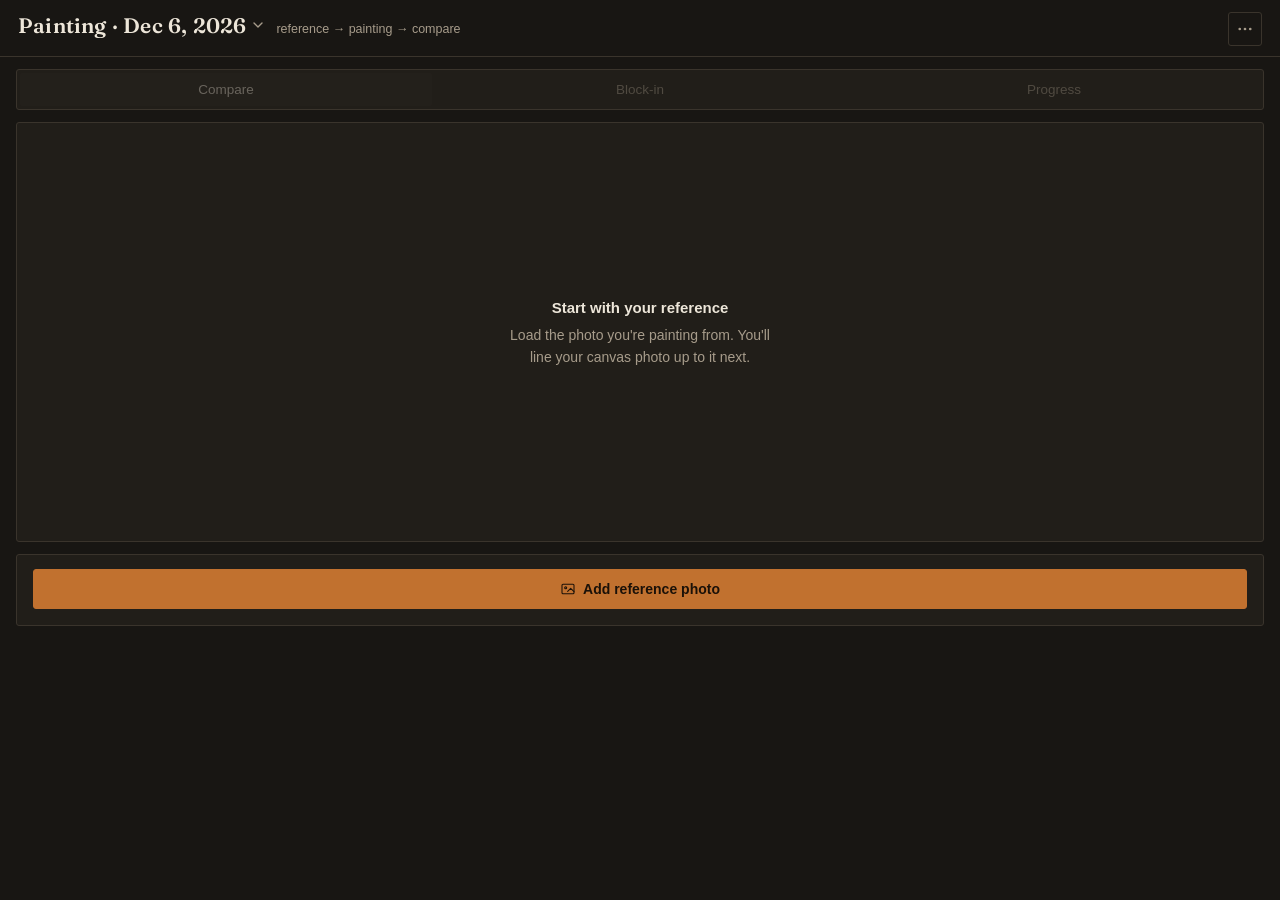
==== index.html @ 9634a3ef "Colour-reading loupe; Block-in tidied; Compare reachable before a photo (v2.45) - Touch and hold to " ====
<!DOCTYPE html>
<html lang="en">
<head>
<meta charset="UTF-8">
<meta name="viewport" content="width=device-width, initial-scale=1, maximum-scale=1, user-scalable=no, viewport-fit=cover">
<title>Comp-Art</title>

<!-- iOS home-screen behavior -->
<meta name="apple-mobile-web-app-capable" content="yes">
<meta name="mobile-web-app-capable" content="yes">
<meta name="apple-mobile-web-app-status-bar-style" content="black-translucent">
<meta name="apple-mobile-web-app-title" content="Comp-Art">
<meta name="theme-color" content="#181613">
<link rel="apple-touch-icon" sizes="180x180" href="apple-touch-icon.png">
<link rel="icon" type="image/png" href="apple-touch-icon.png">

<link rel="preconnect" href="https://fonts.gstatic.com" crossorigin>
<link rel="stylesheet" href="https://fonts.googleapis.com/css2?family=Fraunces:opsz,wght@9..144,400;9..144,500;9..144,600&display=swap">

<link rel="stylesheet" href="app.css">
</head>
<body>

<header>
  <div class="brand">
    <button class="project-btn" id="projectBtn" title="Your projects" aria-label="Your projects">
      <span id="projectName">Comp-Art</span>
      <svg viewBox="0 0 24 24" fill="none" stroke="currentColor" stroke-width="2" stroke-linecap="round" stroke-linejoin="round"><path d="m6 9 6 6 6-6"/></svg>
    </button>
    <p id="stepHint">reference → painting → compare</p>
  </div>
  <div class="header-btns">
  <button class="icon-btn" id="grayBtn" title="Check values (black &amp; white)" aria-label="Check values in black and white" aria-pressed="false" hidden>
    <svg viewBox="0 0 24 24" fill="none" stroke="currentColor" stroke-width="1.6"><circle cx="12" cy="12" r="8.5"/><path d="M12 3.5a8.5 8.5 0 0 0 0 17Z" fill="currentColor" stroke="none"/></svg>
  </button>
  <button class="icon-btn" id="menuBtn" title="More" aria-label="More">
    <svg viewBox="0 0 24 24" fill="currentColor" stroke="none"><circle cx="5" cy="12" r="1.8"/><circle cx="12" cy="12" r="1.8"/><circle cx="19" cy="12" r="1.8"/></svg>
  </button>
  </div>
</header>

<main>

  <nav class="tabs" id="tabs">
    <button data-mode="compare" disabled>Compare</button>
    <button data-mode="blocks" disabled>Block-in</button>
    <button data-mode="progress" disabled>Progress</button>
  </nav>

  <!-- ===================== ALIGN VIEW ===================== -->
  <section id="view-align">

    <!-- step 2: corner-pin alignment -->
    <div class="step" id="alignStageWrap" style="display:none;">
      <div class="fit fit-pad">
        <div class="pin-stage fitted" id="pinStage">
          <div class="pin-clip">
            <div class="pin-view" id="pinView">
              <div class="pin-inner" id="pinInner">
                <img id="pinRefImg" alt="Reference photo" draggable="false">
                <img id="pinImg" alt="Your painting photo" draggable="false">
                <svg id="pinSvg" viewBox="0 0 100 100" preserveAspectRatio="none"><polygon id="pinPoly" points=""></polygon></svg>
              </div>
            </div>
          </div>
          <div class="handle" id="handle0" data-idx="0"></div>
          <div class="handle" id="handle1" data-idx="1"></div>
          <div class="handle" id="handle2" data-idx="2"></div>
          <div class="handle" id="handle3" data-idx="3"></div>
          <canvas class="loupe" id="loupe" hidden></canvas>
        </div>
      </div>
      <div class="controls">
        <div class="panel">
          <div class="ctrl-row opacity-row">
            <div class="ctrl-label">
              <svg viewBox="0 0 24 24" fill="none" stroke="currentColor" stroke-width="1.6"><circle cx="12" cy="12" r="9"/><path d="M12 3a9 9 0 0 1 0 18Z" fill="currentColor" stroke="none"/></svg>
              Photo opacity
            </div>
            <input type="range" id="pinOpacitySlider" min="0" max="100" value="100" aria-label="Photo opacity">
          </div>

          <div class="row stretch">
            <button class="btn small" id="findEdgesBtn">Find edges</button>
            <button class="btn small" id="zoomFitBtn">Zoom to painting</button>
            <button class="btn small" id="resetAlignBtn">Reset</button>
            <button class="btn small" id="retakeBtn">Retake photo</button>
          </div>
          <button class="btn primary full" id="confirmAlignBtn">
            <svg viewBox="0 0 24 24" fill="none" stroke="currentColor" stroke-width="2" stroke-linecap="round" stroke-linejoin="round"><path d="M20 6 9 17l-5-5"/></svg>
            Align &amp; continue
          </button>
          <button class="btn ghost full small" id="alignBackBtn" hidden>Cancel, back to Compare</button>
        </div>
      </div>
    </div>

    <!-- empty / setup states -->
    <div class="stage" id="emptyStage">
      <div class="empty" id="emptyStageText">
        <strong>Start with your reference</strong>
        Load the photo you're painting from. You'll line your canvas photo up to it next.
      </div>
    </div>

    <div class="panel" id="setupPanel">
      <div class="row stretch" id="refRow">
        <button class="btn primary full" id="addRefBtn">
          <svg viewBox="0 0 24 24" fill="none" stroke="currentColor" stroke-width="1.6" stroke-linecap="round" stroke-linejoin="round"><rect x="3" y="5" width="18" height="14" rx="1.5"/><circle cx="8.5" cy="10" r="1.5"/><path d="m21 16-5-5-4.5 4.5"/></svg>
          Add reference photo
        </button>
      </div>
      <div class="row stretch" id="curRow" style="display:none;">
        <button class="btn primary full" id="addCurBtn">
          <svg viewBox="0 0 24 24" fill="none" stroke="currentColor" stroke-width="1.6" stroke-linecap="round" stroke-linejoin="round"><path d="M4 8h3l1.5-2h7L17 8h3a1 1 0 0 1 1 1v9a1 1 0 0 1-1 1H4a1 1 0 0 1-1-1V9a1 1 0 0 1 1-1Z"/><circle cx="12" cy="14" r="3.3"/></svg>
          Photograph your painting
        </button>
      </div>
      <div class="row stretch" id="changeRefRow" style="display:none;">
        <button class="btn ghost full small" id="changeRefBtn">Use a different reference photo</button>
      </div>
    </div>

    <input type="file" id="refInput" accept="image/*">
    <input type="file" id="curInput" accept="image/*">

  </section>

  <!-- ===================== COMPARE VIEW ===================== -->
  <section id="view-compare" style="display:none;">
   <div class="step">
    <div class="fit">
      <div class="frame fill" id="compareFrame">
        <div class="zoom-view" id="compareView">
          <img id="compareRef" alt="Reference photo">
          <img id="compareCur" alt="Your painting, aligned to the reference">
        </div>
        <div class="pick-marker" id="pickMarker" hidden><span class="pm-dot"></span><span class="pm-stem"></span><span class="pm-ring"></span></div>
      </div>
    </div>
    <div class="controls">
    <div id="compareBarSlot"></div>
    <div class="cmp-bar" id="cmpBar">
      <div class="seg" id="cmpSeg" role="tablist" aria-label="Compare view">
        <button data-view="compare" role="tab">Overlay</button>
        <button data-view="side" role="tab">Side by side</button>
      </div>
      <div class="cmp-actions">
        <button class="btn small ghost" id="adjustAlignBtn" title="Adjust the corners of the current photo">Adjust alignment</button>
        <button class="btn small" id="newPhotoBtn" title="Photograph your painting again"><svg viewBox="0 0 24 24" fill="none" stroke="currentColor" stroke-width="1.6" stroke-linecap="round" stroke-linejoin="round"><path d="M4 8h3l1.5-2h7L17 8h3a1 1 0 0 1 1 1v9a1 1 0 0 1-1 1H4a1 1 0 0 1-1-1V9a1 1 0 0 1 1-1Z"/><circle cx="12" cy="14" r="3.3"/></svg>New photo</button>
      </div>
    </div>
    <div id="compareCardSlot"></div>
    <div class="panel color-card" id="colorCard">
      <p class="cc-empty" id="ccEmpty">Touch and hold the painting to read colours</p>
      <div class="cc-body" id="ccBody" hidden>
        <div class="cc-swatches"><div id="ccRefSw"></div><div id="ccPaintSw"></div></div>
        <div class="cc-labels">
          <span><span class="cc-name" id="ccRefName">Reference</span> <span class="cc-mun" id="ccRefMun"></span></span>
          <span><span class="cc-name">Painting</span> <span class="cc-mun" id="ccPaintMun"></span></span>
        </div>
        <div class="cc-diffrow">
          <p class="cc-diff" id="ccDiff"></p>
          <button class="mix-btn" id="ccMixBtn" title="Recipe for the reference colour from your paints">Mix</button>
        </div>
      </div>
    </div>

    <div class="panel">
      <div class="ctrl-row opacity-row">
        <div class="ctrl-label">
          <svg viewBox="0 0 24 24" fill="none" stroke="currentColor" stroke-width="1.6"><circle cx="12" cy="12" r="9"/><path d="M12 3a9 9 0 0 1 0 18Z" fill="currentColor" stroke="none"/></svg>
          Painting opacity
        </div>
        <input type="range" id="opacitySlider" min="0" max="100" value="100" aria-label="Painting opacity">
      </div>

      <div class="divider"></div>

      <div class="ctrl-row">
        <div class="ctrl-label">
          <svg viewBox="0 0 24 24" fill="none" stroke="currentColor" stroke-width="1.6" stroke-linecap="round" stroke-linejoin="round"><path d="M12 3v18M3 12h18M12 3l-3 3M12 3l3 3M12 21l-3-3M12 21l3-3M3 12l3-3M3 12l3 3M21 12l-3-3M21 12l-3 3"/></svg>
          Adjust position — drag the painting
        </div>
        <button class="switch" id="adjustSwitch" aria-label="Toggle position adjustment"></button>
      </div>
      <button class="btn ghost full small" id="resetPosBtn" style="display:none;">Reset position</button>
    </div>
    </div>
   </div>
  </section>

  <!-- ===================== SIDE BY SIDE VIEW ===================== -->
  <section id="view-side" style="display:none;">
   <div class="step side-step">
    <div class="fit side-fit" id="sideFit">
      <div class="split" id="sideSplit">
        <div class="pane">
          <p class="pane-label">Reference</p>
          <div class="frame fill side-frame" id="sideRefFrame"><div class="zoom-view" id="sideRefView"><img id="sideRef" alt="Reference photo"></div><div class="pick-marker" id="sideRefMarker" hidden><span class="pm-dot"></span><span class="pm-stem"></span><span class="pm-ring"></span></div></div>
        </div>
        <div class="pane">
          <p class="pane-label">Your painting</p>
          <div class="frame fill side-frame" id="sideCurFrame"><div class="zoom-view" id="sideCurView"><img id="sideCur" alt="Your painting, aligned to the reference"></div><div class="pick-marker" id="sideCurMarker" hidden><span class="pm-dot"></span><span class="pm-stem"></span><span class="pm-ring"></span></div></div>
        </div>
      </div>
    </div>
    <div class="controls side-controls">
      <div id="sideBarSlot"></div>
      <div id="sideCardSlot"></div>
    </div>
   </div>
  </section>

  <!-- ===================== SHAPES VIEW ===================== -->
  <!-- the reference blocked in with a limited palette: flat masses, or
       brush strokes along the fur -->
  <section id="view-shapes" style="display:none;">
   <div class="step">
    <div class="fit">
      <div class="frame fill" id="shapesFrame">
        <div class="zoom-view" id="shapesView">
          <div class="shapes-img" id="shapesImg">
            <img id="shapesRef" alt="Reference photo">
            <canvas id="shapesPhoto" hidden></canvas>
            <canvas id="shapesCanvas"></canvas>
          </div>
        </div>
        <div class="pick-marker" id="shapesMarker" hidden><span class="pm-dot"></span><span class="pm-stem"></span><span class="pm-ring"></span></div>
      </div>
    </div>
    <div class="controls">
      <div class="panel">
        <div class="ctrl-row opacity-row" id="detailRow">
          <div class="ctrl-label">
            <svg viewBox="0 0 24 24" fill="none" stroke="currentColor" stroke-width="1.6" stroke-linejoin="round"><path d="M3 4h8v7H3zM13 4h8v4h-8zM13 10h8v10h-8zM3 13h8v7H3z"/></svg>
            Detail <span class="shapes-count" id="detailLabel"></span>
          </div>
          <input type="range" id="detailSlider" min="0" max="100" step="10" value="50" aria-label="Broad to fine: flat masses, then brush strokes from big to small">
        </div>
        <div class="ctrl-row">
          <div class="ctrl-label">Average colour</div>
          <button class="switch on" id="fillSwitch" aria-label="Fill the masses with their paint colour"></button>
        </div>

        <button class="more-toggle" id="blocksMoreBtn" aria-expanded="false" aria-controls="blocksMore">More options</button>
        <div class="more-body" id="blocksMore" hidden>
          <div class="ctrl-row opacity-row" id="chromaRow">
            <div class="ctrl-label">
              <svg viewBox="0 0 24 24" fill="none" stroke="currentColor" stroke-width="1.6"><circle cx="12" cy="12" r="9"/><path d="M12 3a9 9 0 0 1 9 9H12Z" fill="currentColor" stroke="none"/></svg>
              Intensity <span class="shapes-count" id="chromaLabel"></span>
            </div>
            <input type="range" id="chromaSlider" min="100" max="300" step="5" value="100" aria-label="Colour intensity">
          </div>
          <div class="ctrl-row opacity-row">
            <div class="ctrl-label">
              <svg viewBox="0 0 24 24" fill="none" stroke="currentColor" stroke-width="1.6"><circle cx="12" cy="12" r="9"/><path d="M12 3a9 9 0 0 1 0 18Z" fill="currentColor" stroke="none"/></svg>
              Block-in opacity
            </div>
            <input type="range" id="shapesOpacitySlider" min="0" max="100" value="100" aria-label="Block-in opacity over the photo">
          </div>
          <div class="ctrl-row" id="enhanceRow">
            <div class="ctrl-label">Show intensity on the reference (all tabs)</div>
            <button class="switch" id="enhanceSwitch" aria-label="Show the colour intensity on the reference photo, here and on Align, Compare and Side by side"></button>
          </div>
        </div>

        <div class="divider"></div>

        <div class="ctrl-row opacity-row" id="coloursRow">
          <div class="ctrl-label">
            <svg viewBox="0 0 24 24" fill="none" stroke="currentColor" stroke-width="1.6"><path d="M12 3a9 9 0 1 0 0 18c1.5 0 2-1 2-2s-1-1.5-1-2.5c0-1 1-1.5 2-1.5h2a4 4 0 0 0 4-4c0-4.5-4-8-9-8Z"/><circle cx="7.5" cy="11" r="1.2" fill="currentColor" stroke="none"/><circle cx="10.5" cy="7" r="1.2" fill="currentColor" stroke="none"/><circle cx="15.5" cy="7" r="1.2" fill="currentColor" stroke="none"/></svg>
            Colours <span class="shapes-count" id="coloursLabel"></span>
          </div>
          <input type="range" id="coloursSlider" min="6" max="40" step="2" value="12" aria-label="Number of colours on the palette">
        </div>
        <div class="palette" id="paletteRow" hidden></div>
        <p class="sr-prompt" id="shapePrompt">Tap a mass or a swatch to read its colour</p>
        <div class="shape-readout" id="shapeReadout" hidden>
          <span class="sr-swatch" id="shapeSwatch"></span>
          <span class="sr-text"><span class="sr-name">Paint</span> <span id="shapeText"></span></span>
          <button class="mix-btn" id="shapeMixBtn" title="Recipe for this paint from your paints">Mix</button>
        </div>
        <div class="shape-readout" id="photoReadout" hidden>
          <span class="sr-swatch" id="photoSwatch"></span>
          <span class="sr-text"><span class="sr-name">Photo</span> <span id="photoText"></span></span>
          <button class="mix-btn" id="photoMixBtn" title="Recipe for the photo's colour at this spot from your paints">Mix</button>
        </div>
      </div>
    </div>
   </div>
  </section>

  <!-- ===================== PROGRESS VIEW ===================== -->
  <!-- every aligned photo of the painting, in order -->
  <section id="view-progress" style="display:none;">
   <div class="step">
    <div class="fit">
      <div class="frame fill" id="progFrame"><img id="progImg" alt="The painting at this stage"></div>
    </div>
    <div class="controls">
      <div class="panel">
        <p class="prog-info" id="progInfo"></p>
        <div class="prog-scrub">
          <button class="btn small" id="progPlay">Play</button>
          <input type="range" id="progSlider" min="0" max="0" step="1" value="0" aria-label="Stage">
        </div>
        <div class="prog-strip" id="progStrip"></div>
        <div class="ctrl-row">
          <div class="ctrl-label">Even out lighting</div>
          <button class="switch" id="progEvenSwitch" aria-label="Even out the lighting between photos"></button>
        </div>
        <div class="divider"></div>
        <button class="btn primary full" id="progExportBtn">Share &amp; export…</button>
        <button class="btn ghost full small" id="progDeleteBtn">Delete this stage</button>
      </div>
    </div>
   </div>
  </section>

</main>

<div class="toast" id="toast"></div>

<!-- full screen: the picture only. The button sits in the picture's corner
     (moved there by render); the bar holds the one or two controls kept on
     screen (the colour reading and opacity in Compare, the stage slider in
     Progress), moved in from their panels and back. -->
<button class="full-btn" id="fullBtn" title="Full screen" aria-label="Full screen" hidden>
  <svg class="full-on" viewBox="0 0 24 24" fill="none" stroke="currentColor" stroke-width="1.8" stroke-linecap="round" stroke-linejoin="round"><path d="M4 9V4h5M20 9V4h-5M4 15v5h5M20 15v5h-5"/></svg>
  <svg class="full-off" viewBox="0 0 24 24" fill="none" stroke="currentColor" stroke-width="1.8" stroke-linecap="round" stroke-linejoin="round"><path d="M9 4v5H4M15 4v5h5M9 20v-5H4M15 20v-5h5"/></svg>
</button>
<div class="full-bar" id="fullBar"></div>
<!-- the colour-reading loupe: shown above the fingertip while you hold -->
<canvas class="loupe read-loupe" id="readLoupe" hidden></canvas>

<div class="modal" id="confirmModal" role="dialog" aria-modal="true" aria-labelledby="confirmMsg">
  <div class="modal-box">
    <p id="confirmMsg"></p>
    <button class="btn full" id="confirmExtra" hidden></button>
    <div class="row stretch">
      <button class="btn" id="confirmCancel">Cancel</button>
      <button class="btn primary" id="confirmOk">OK</button>
    </div>
  </div>
</div>

<!-- projects: one painting each -->
<div class="modal" id="projModal" role="dialog" aria-modal="true" aria-labelledby="projTitle">
  <div class="modal-box proj-box">
    <div class="proj-head">
      <p class="mix-title" id="projTitle">Projects</p>
      <button class="btn primary small" id="projNewBtn">New project</button>
    </div>
    <ul class="proj-list" id="projList"></ul>
    <p class="mix-note">Each project keeps its own reference, painting photos and progress. Palettes are shared by all of them. Everything is kept on this device, and on your sync account when Sync is on (up to 10 projects).</p>
    <div class="row stretch"><button class="btn" id="projDone">Done</button></div>
  </div>
</div>

<!-- a name (renaming a project) -->
<div class="modal" id="nameModal" role="dialog" aria-modal="true" aria-labelledby="nameTitle">
  <div class="modal-box">
    <p class="mix-title" id="nameTitle">Rename project</p>
    <label class="field"><span>Name</span><input type="text" id="nameInput" maxlength="60" autocomplete="off"></label>
    <div class="row stretch">
      <button class="btn" id="nameCancel">Cancel</button>
      <button class="btn primary" id="nameOk">Save</button>
    </div>
  </div>
</div>

<!-- the ⋯ menu -->
<div class="modal" id="menuModal" role="dialog" aria-modal="true" aria-label="More">
  <div class="modal-box menu-box">
    <button class="btn full" id="menuProjects">Projects…</button>
    <button class="btn full" id="menuPalettes">Palettes…</button>
    <button class="btn full menu-sync" id="menuSync">Sync…<span id="menuSyncSub"></span></button>
    <p class="mix-note menu-about">Comp-Art <span id="versionLabel"></span> · <span id="menuWhere">your photos stay on this device.</span></p>
    <div class="row stretch"><button class="btn ghost" id="menuDone">Close</button></div>
  </div>
</div>

<!-- sync: the same projects and palettes on all your devices -->
<div class="modal" id="syncModal" role="dialog" aria-modal="true" aria-labelledby="syncTitle">
  <div class="modal-box sync-box">
    <p class="mix-title" id="syncTitle">Sync</p>
    <div class="sync-view" id="syncOff">
      <p class="mix-note">Keeps your projects and palettes the same on all your devices (up to 10 projects). Your photos are kept on the Comp-Art sync server, and everything still works offline.</p>
      <div class="seg sync-seg" id="syncSeg" role="tablist">
        <button data-v="join" class="on">I have a sync code</button>
        <button data-v="new">New account</button>
      </div>
      <div class="sync-form" id="syncJoinForm">
        <label class="field"><span>Your sync code <em>(from another device: ⋯ › Sync)</em></span><input type="text" id="syncCodeIn" autocomplete="off" autocapitalize="characters" spellcheck="false" placeholder="XXXX-XXXX-XXXX-XXXX-XXXX"></label>
        <button class="btn primary full" id="syncJoinBtn">Join</button>
      </div>
      <div class="sync-form" id="syncNewForm" hidden>
        <label class="field"><span>Your name <em>(so the server's owner knows whose account it is)</em></span><input type="text" id="syncNameIn" maxlength="60" autocomplete="off"></label>
        <label class="field"><span>Invite code <em>(from whoever runs the sync server)</em></span><input type="text" id="syncInviteIn" autocomplete="off" spellcheck="false"></label>
        <button class="btn primary full" id="syncNewBtn">Turn on sync</button>
      </div>
      <label class="field" id="syncUrlField"><span>Sync server</span><input type="text" id="syncUrlIn" autocomplete="off" autocapitalize="off" spellcheck="false" placeholder="https://….workers.dev"></label>
    </div>
    <div class="sync-view" id="syncOn" hidden>
      <p class="sync-status" id="syncStatus"></p>
      <button class="btn primary full" id="syncNowBtn">Sync now</button>
      <div class="sync-code">
        <span class="mix-note">Your sync code. Enter it once on each of your other devices; keep it private, it opens your projects.</span>
        <div class="sync-code-row"><code id="syncCodeShow">••••-••••-••••-••••-••••</code><button class="btn small" id="syncCodeBtn">Show</button><button class="btn small" id="syncCopyBtn">Copy</button><button class="btn small ghost" id="syncRotateBtn" title="Change the sync code: the old one stops working">Change…</button></div>
      </div>
      <button class="btn full ghost" id="syncLeaveBtn">Turn off sync on this device…</button>
    </div>
    <p class="mix-note sync-err" id="syncErr" hidden></p>
    <div class="row stretch">
      <button class="btn ghost" id="syncAdminBtn">Admin…</button>
      <button class="btn" id="syncDone">Done</button>
    </div>
  </div>
</div>

<!-- admin: the sync server's accounts (needs the admin key) -->
<div class="modal" id="adminModal" role="dialog" aria-modal="true" aria-labelledby="adminTitle">
  <div class="modal-box proj-box">
    <div class="proj-head">
      <p class="mix-title" id="adminTitle">Admin</p>
      <button class="btn small" id="adminBack" hidden>Back</button>
    </div>
    <div class="sync-form" id="adminKeyView">
      <label class="field"><span>Admin key</span><input type="password" id="adminKeyIn" autocomplete="off"></label>
      <label class="field"><span>Sync server</span><input type="text" id="adminUrlIn" autocomplete="off" autocapitalize="off" spellcheck="false" placeholder="https://….workers.dev"></label>
      <button class="btn primary full" id="adminOpenBtn">Open</button>
    </div>
    <div id="adminBody"></div>
    <p class="mix-note" id="adminNote"></p>
    <div class="row stretch">
      <button class="btn ghost" id="adminForget" hidden>Forget admin key</button>
      <button class="btn" id="adminDone">Done</button>
    </div>
  </div>
</div>

<!-- progress: share & export (this stage, with or without the reference;
     video, contact sheet, all images) -->
<div class="modal" id="exportModal" role="dialog" aria-modal="true" aria-labelledby="exportTitle">
  <div class="modal-box export-box">
    <p class="mix-title" id="exportTitle">Share &amp; export</p>
    <div class="ctrl-row">
      <div class="ctrl-label">Header <span class="shapes-count">· on the saved stage and the contact sheet</span></div>
      <button class="switch" id="progHeaderSwitch" aria-label="Put a header (the painting's name) on the saved stage and on the contact sheet"></button>
    </div>
    <label class="field" id="progHeaderField" hidden><span>Header</span><input type="text" id="progHeaderIn" maxlength="80" autocomplete="off" placeholder="The painting's name"></label>
    <div class="ctrl-row">
      <div class="ctrl-label">Include the reference</div>
      <button class="switch" id="progRefSwitch" aria-label="Include the reference: beside the saved stage, at the end of the video and the contact sheet, and with all the images"></button>
    </div>
    <p class="mix-note" id="exportNote"></p>
    <button class="btn primary full" id="progSaveStageBtn">Save this stage</button>
    <div class="ctrl-row opacity-row">
      <div class="ctrl-label">Time per photo <span class="shapes-count" id="progSpeedLabel"></span></div>
      <input type="range" id="progSpeed" min="0" max="7" step="1" value="4" aria-label="Time each photo is shown in the video">
    </div>
    <button class="btn full" id="progVideoBtn">Make timelapse video</button>
    <button class="btn full" id="progSheetBtn">Make contact sheet</button>
    <button class="btn full" id="progSaveAllBtn">Save all images</button>
    <div class="row stretch"><button class="btn ghost" id="exportDone">Done</button></div>
  </div>
</div>

<!-- making the timelapse: plays (and records) on the canvas, then shows the video -->
<div class="modal" id="videoModal" role="dialog" aria-modal="true" aria-labelledby="videoTitle">
  <div class="modal-box video-box">
    <p class="mix-title" id="videoTitle">Making the timelapse…</p>
    <canvas id="videoCanvas"></canvas>
    <video id="videoPreview" playsinline muted loop controls hidden></video>
    <img id="sheetPreview" alt="Contact sheet" hidden>
    <div class="video-bar"><div id="videoBar"></div></div>
    <p class="mix-note" id="videoNote"></p>
    <div class="row stretch">
      <button class="btn" id="videoClose">Cancel</button>
      <button class="btn primary" id="videoSave" disabled>Save video</button>
    </div>
  </div>
</div>

<!-- paint recipe for a colour, from your palette -->
<div class="modal" id="mixModal" role="dialog" aria-modal="true" aria-labelledby="mixTitle">
  <div class="modal-box mix-box">
    <p class="mix-title" id="mixTitle">Mix from your paints</p>
    <div class="mix-palrow">
      <span class="mix-pallabel">From</span>
      <select id="mixPalette" aria-label="Palette to mix from"></select>
      <button class="btn small" id="mixPalettesBtn">Palettes…</button>
    </div>
    <div class="cc-swatches mix-swatches"><div id="mixTargetSw"></div><div id="mixResultSw"></div></div>
    <div class="mix-swlabels">
      <span>Target <b id="mixTargetMun"></b></span>
      <span>Predicted mix <b id="mixResultMun"></b></span>
    </div>
    <p class="mix-close" id="mixClose"></p>
    <ul class="mix-list" id="mixList"></ul>
    <div class="mix-alt" id="mixAlt" hidden>
      <p class="mix-alt-title" id="mixAltTitle"></p>
      <ul class="mix-list" id="mixAltList"></ul>
    </div>
    <p class="mix-note" id="mixNote"></p>
    <div class="row stretch"><button class="btn" id="mixDone">Done</button></div>
  </div>
</div>

<!-- palettes: choose, make and edit palettes; add your own paints -->
<div class="modal" id="palModal" role="dialog" aria-modal="true" aria-label="Palettes">
  <div class="modal-box pal-box">

    <div class="pal-view" id="palListView">
      <p class="mix-title">Palettes</p>
      <ul class="pal-list" id="palList"></ul>
      <div class="row stretch">
        <button class="btn small" id="palNewBtn">New palette</button>
        <button class="btn small" id="palExportBtn">Export</button>
        <button class="btn small" id="palImportBtn">Import</button>
      </div>
      <p class="mix-note">Your palettes and paints are kept on this device. Export saves them to a file, as a backup or to move them to another device; Import adds them back.</p>
      <div class="row stretch"><button class="btn primary" id="palDoneBtn">Done</button></div>
    </div>

    <div class="pal-view" id="palEditView" hidden>
      <label class="field"><span>Palette name</span><input type="text" id="palName" maxlength="40" autocomplete="off"></label>
      <p class="pal-count" id="palCount"></p>
      <ul class="paint-list" id="paintList"></ul>
      <button class="btn small full" id="paintAddBtn">Add a paint…</button>
      <div class="row stretch">
        <button class="btn ghost" id="palDeleteBtn">Delete palette</button>
        <button class="btn primary" id="palEditDone">Done</button>
      </div>
    </div>

    <div class="pal-view" id="paintEditView" hidden>
      <p class="mix-title" id="paintEditTitle">Add a paint</p>
      <label class="field"><span>Name</span><input type="text" id="paintName" maxlength="60" autocomplete="off" placeholder="e.g. Gamblin Ultramarine Blue"></label>
      <label class="field"><span>Pigments, from the tube label</span><input type="text" id="paintPigments" autocomplete="off" autocapitalize="characters" autocorrect="off" spellcheck="false" placeholder="e.g. PB29, or PB15 PG7"></label>
      <div class="pig-chips" id="pigChips"></div>
      <div class="field">
        <span>Tube colour <em>(optional)</em></span>
        <div class="colour-row">
          <input type="color" id="paintColour" value="#808080" aria-label="Tube colour">
          <span class="colour-state" id="paintColourState">Not set</span>
          <button class="btn small" id="paintPhotoBtn">From a photo</button>
          <button class="btn ghost small" id="paintColourClear">Clear</button>
        </div>
      </div>
      <label class="field" id="paintStrengthRow"><span>Tinting strength</span>
        <select id="paintStrength">
          <option value="0">Automatic (from how dark it is)</option>
          <option value="1.2">Weak (earths, cobalts)</option>
          <option value="3">Medium</option>
          <option value="8">Strong (phthalos, dark tinters)</option>
        </select>
      </label>
      <div class="paint-preview">
        <div><span id="pvTube"></span>From the tube</div>
        <div><span id="pvTint"></span>With white</div>
      </div>
      <p class="mix-note" id="paintMsg"></p>
      <div class="row stretch">
        <button class="btn ghost" id="paintDeleteBtn">Delete</button>
        <button class="btn" id="paintCancel">Cancel</button>
        <button class="btn primary" id="paintSave">Save</button>
      </div>
    </div>

    <div class="pal-view" id="photoPickView" hidden>
      <p class="mix-title">Tap the paint's colour</p>
      <div class="pick-frame" id="pickFrame">
        <div class="zoom-view" id="pickView"><canvas id="pickCanvas"></canvas></div>
        <div class="pick-marker" id="photoPickMarker" hidden><span class="pm-dot"></span><span class="pm-stem"></span><span class="pm-ring"></span></div>
      </div>
      <div class="colour-row"><span class="sr-swatch" id="pickSw"></span><span class="colour-state" id="pickTxt">Tap the photo</span></div>
      <div class="row stretch">
        <button class="btn" id="pickCancel">Cancel</button>
        <button class="btn primary" id="pickUse" disabled>Use this colour</button>
      </div>
    </div>

  </div>
</div>
<input type="file" id="pickInput" accept="image/*">
<input type="file" id="importInput" accept=".json,application/json">

<script src="version.js"></script>
<script src="munsell-data.js"></script>
<script src="munsell.js"></script>
<script src="warp.js"></script>
<script src="detect.js"></script>
<script src="shapes.js"></script>
<script src="mixbox.js"></script>
<script src="mix.js"></script>
<script src="pigments.js"></script>
<script src="palettes.js"></script>
<script src="progress.js"></script>
<script src="projects.js"></script>
<script src="store.js"></script>
<script src="sync.js"></script>
<script src="palettes-ui.js"></script>
<script src="sync-ui.js"></script>
<script src="app.js"></script>
</body>
</html>
---- app.css ----
:root{
  color-scheme: dark;
  --ink:        #EDE6D9;
  --ink-dim:    #A79C8B;
  --bg:         #181613;
  --panel:      #211E19;
  --panel-2:    #292420;
  --line:       #3A342C;
  --sienna:     #C1712F;
  --sienna-dim: #8C531F;
  --radius: 3px;
  box-sizing: border-box;
}
*,*::before,*::after{ box-sizing: inherit; }
html{ height:100%; }
html,body{
  margin:0; padding:0;
  background: var(--bg);
  color: var(--ink);
  font-family: -apple-system, BlinkMacSystemFont, "SF Pro Text", "Segoe UI", Roboto, sans-serif;
  min-height: 100%;
  -webkit-tap-highlight-color: transparent;
  -webkit-touch-callout: none;   /* no iOS long-press callout (save image, copy, etc.) */
  -webkit-user-select: none; user-select: none;
}
/* The page is exactly one screen tall: header + main. Main
   scrolls only if a very small screen can't fit the minimum layout. */
body{
  display:flex; flex-direction:column;
  height: 100vh; height: 100dvh;
  overflow: hidden;
  padding: env(safe-area-inset-top, 0px) env(safe-area-inset-right, 0px)
           env(safe-area-inset-bottom, 0px) env(safe-area-inset-left, 0px);
}
img{ -webkit-user-drag:none; -webkit-user-select:none; user-select:none; -webkit-touch-callout:none; }
/* No double-tap zoom anywhere: with page zoom switched off, iOS answers a
   double tap by scrolling the page instead. Scrolling and the app's own
   pinch-zoom still work; the image frames set touch-action:none themselves
   (more specific, so it wins). */
*{ touch-action: manipulation; }

/* ---------- header ---------- */
header{
  flex: 0 0 auto;
  z-index: 20;
  display:flex; align-items:baseline; justify-content:space-between; gap: 12px;
  padding: 12px 18px 10px;
  background: var(--bg);
  border-bottom: 1px solid var(--line);
}
header .brand{ display:flex; align-items:baseline; gap:10px; min-width:0; }
h1{
  font-family:"Fraunces", Georgia, serif;
  font-weight:600; font-size: 21px; letter-spacing:0.2px;
  margin:0; white-space:nowrap;
}
/* the project's name is the title: tap for the projects */
.project-btn{
  display:flex; align-items:center; gap:4px; min-width:0; max-width: 46vw; padding:0; margin:0;
  background:none; border:none; color: var(--ink);
  font-family:"Fraunces", Georgia, serif; font-weight:600; font-size:21px; letter-spacing:0.2px;
}
.project-btn span{ overflow:hidden; text-overflow:ellipsis; white-space:nowrap; }
.project-btn svg{ flex:0 0 auto; width:16px; height:16px; color: var(--ink-dim); }
header p{
  margin:0; font-size:12.5px; color: var(--ink-dim);
  overflow:hidden; text-overflow:ellipsis; white-space:nowrap;
}
.icon-btn{
  flex: 0 0 auto;
  display:flex; align-items:center; justify-content:center;
  width:34px; height:34px; padding:0;
  background:transparent; border:1px solid var(--line); border-radius: var(--radius);
  color: var(--ink-dim);
}
/* explicit size: iOS Safari collapses a size-less SVG inside a flex button */
.icon-btn svg{ display:block; width:18px; height:18px; flex:0 0 auto; }
.icon-btn:active{ background: var(--panel-2); }
.icon-btn[hidden]{ display:none; }
.icon-btn.on{ color: var(--sienna); border-color: var(--sienna); }
.header-btns{ display:flex; gap:8px; flex:0 0 auto; align-self:center; align-items:center; }
.version{ font-size:11px; color: var(--ink-dim); margin-right:4px; white-space:nowrap; }
/* the slider keeps a fixed share of the row, so a changing label
   ("· working…", "· flat masses", "· ×1.5") never nudges it */
.opacity-row input[type=range]{ flex:0 0 44%; min-width:0; }
.opacity-row .ctrl-label{ flex:1 1 auto; min-width:0; white-space:nowrap; overflow:hidden; }
.opacity-row .shapes-count{ flex:0 0 auto; }

/* ---------- layout ---------- */
main{
  flex:1 1 auto; min-height:0; overflow-y:auto;
  display:flex; flex-direction:column;
  max-width: 1400px; width:100%; margin: 0 auto;
  padding: 12px 16px;
  gap: 12px;
}
main > section{ flex:1 1 auto; display:flex; flex-direction:column; gap:12px; }

/* ---------- fit-to-screen layout ----------
   .step  = one screen of work: an image area (.fit) plus its controls.
   .fit   = takes all leftover space; its .fitted child is scaled to the
            largest size that fits while keeping the photo's aspect ratio
            (--ar, e.g. "1100 / 825"). */
.step{ flex:1 1 auto; display:flex; flex-direction:column; gap:12px; }
.fit{
  flex:1 1 0; min-height:220px; min-width:0;
  container-type: size;
  display:flex; align-items:center; justify-content:center;
}
.fit > .fitted{
  flex:0 0 auto;
  width: min(100cqw, calc(100cqh * var(--ar, 1)));
  aspect-ratio: var(--ar, 1);
}
/* room for corner handles to hang over the edge of the align stage */
.fit.fit-pad{ padding: 15px; }
.controls{ flex:0 0 auto; display:flex; flex-direction:column; gap:12px; }

/* Landscape tablets / wide screens: controls in a column beside the image. */
@media (orientation: landscape) and (min-width: 700px){
  .step{ flex-direction:row; min-height:0; }
  .step .fit{ min-height:0; }
  .step .controls{ width: 320px; min-height:0; overflow-y:auto; }
  /* side by side: the two images want the full width, so the colour card
     goes underneath instead of in a column */
  .step.side-step{ flex-direction:column; }
  .step.side-step .controls{ width:auto; overflow:visible; }
}

/* ---------- tabs ---------- */
nav.tabs{
  display:flex; gap:2px;
  background: var(--panel); border:1px solid var(--line); border-radius: var(--radius);
  padding: 3px;
}
nav.tabs button{
  flex:1; padding:9px 6px; font-size:13.5px; font-weight:500;
  background:transparent; border:none; color: var(--ink-dim); border-radius: 2px;
  font-family: inherit;
}
nav.tabs button.active{ background: var(--panel-2); color: var(--ink); }
nav.tabs button:disabled{ opacity:0.35; }

/* ---------- generic buttons ---------- */
button{ cursor:pointer; -webkit-appearance:none; appearance:none; touch-action: manipulation; }
.btn{
  display:inline-flex; align-items:center; justify-content:center; gap:7px;
  padding: 11px 16px; font-size: 14px; font-weight:500;
  border-radius: var(--radius); border: 1px solid var(--line);
  background: var(--panel); color: var(--ink);
  font-family: inherit;
}
.btn:active{ background: var(--panel-2); }
.btn.primary{ background: var(--sienna); border-color: var(--sienna); color:#1B1108; font-weight:600; }
.btn.primary:active{ background: var(--sienna-dim); }
.btn.ghost{ background:transparent; }
.btn.small{ padding:7px 11px; font-size:12.5px; }
.btn.full{ width:100%; }
.btn svg{ width:16px; height:16px; flex:0 0 auto; }
.row{ display:flex; gap:10px; flex-wrap:wrap; }
.row.stretch > *{ flex:1; }

input[type=file]{ display:none; }

/* ---------- stage ---------- */
.stage{
  position:relative;
  width:100%;
  background: var(--panel);
  border: 1px solid var(--line);
  border-radius: var(--radius);
  overflow:hidden;
  display:flex; align-items:center; justify-content:center;
  touch-action: none;
}

/* ---------- corner-pin ---------- */
/* The stage itself doesn't clip, so the corner handles stay fully visible
   and touchable even in the extreme corners; .pin-clip clips the zoomed view. */
.pin-stage{
  position:relative; width:100%;
  background: var(--panel); border:1px solid var(--line); border-radius: var(--radius);
  touch-action:none;
}
.pin-clip{ position:absolute; inset:0; overflow:hidden; border-radius: var(--radius); }
.pin-view{ position:absolute; inset:0; transform-origin: 0 0; }
.pin-inner{ position:absolute; inset:0; width:100%; height:100%; transform-origin: 0 0; }
.pin-inner img{ position:absolute; top:0; left:0; display:block; width:100%; height:100%; object-fit:fill; }
/* the reference, perspective-warped (CSS matrix3d) into the four-point
   quad beneath the photo, so fading the photo shows how well they match */
.pin-inner #pinRefImg{
  width:auto; height:auto; max-width:none;
  transform-origin: 0 0;
  pointer-events:none;
}
.pin-stage svg{ position:absolute; inset:0; width:100%; height:100%; pointer-events:none; }
.pin-stage polygon{ fill: none; stroke: var(--sienna); stroke-width:2; vector-effect: non-scaling-stroke; }
/* magnifier shown while a corner point is held: the photo around the
   point at 3x, with the outline and a crosshair */
.loupe{
  position:absolute; width:140px; height:140px; margin:-70px 0 0 -70px;
  border-radius:50%; border:2px solid #fff;
  box-shadow: 0 0 0 1px rgba(0,0,0,.6), 0 8px 24px rgba(0,0,0,.45);
  background:#000; z-index:7; pointer-events:none;
}
.loupe[hidden]{ display:none; }
.handle{
  position:absolute; width:30px; height:30px; margin:-15px 0 0 -15px;
  border-radius:50%; background: var(--sienna); border:2px solid #1B1108;
  box-shadow: 0 0 0 3px rgba(193,113,47,0.28);
  touch-action:none; z-index:5;
}
/* a corner auto-detection wasn't sure of: amber, so it stands out to check */
.handle.unsure{ background:#E3B341; box-shadow: 0 0 0 3px rgba(227,179,65,.4); }
.empty{
  padding: 48px 24px; text-align:center; color: var(--ink-dim); font-size:14px; line-height:1.55;
  max-width: 320px;
}
.empty strong{ display:block; color: var(--ink); font-size:15px; margin-bottom:6px; font-weight:600; }

/* ---------- compare / side-by-side frame ---------- */
.frame{
  position:relative; width:100%; border-radius: var(--radius); overflow:hidden;
  background: var(--panel); border:1px solid var(--line);
  aspect-ratio: var(--ar, 1);
}
/* compare / side by side: the frame takes all the space it's given and the
   photo is letterboxed in it, so zooming in can use the whole area */
.frame.fill{ aspect-ratio:auto; background:transparent; border:none; }
.fit > .fill{ flex:0 0 auto; width:100cqw; height:100cqh; }
.frame img{ position:absolute; inset:0; width:100%; height:100%; object-fit:contain; display:block; }
/* pinch-zoomed together across the compare and side-by-side frames */
.zoom-view{ position:absolute; inset:0; transform-origin: 0 0; }
.frame img.gray{ filter: grayscale(1) contrast(1.03); }
#compareFrame{ touch-action: none; cursor: pointer; -webkit-user-select: none; user-select: none; }
#compareFrame.adjusting{ cursor: move; outline: 2px solid var(--sienna); outline-offset: -2px; }
.side-frame{ touch-action: none; cursor: crosshair; -webkit-user-select: none; user-select: none; }
#compareCardSlot, #sideCardSlot{ display: contents; }

/* colour-reading marker: a ring on the sampled spot (mouse/pen), or for
   touch a ring lifted above the fingertip with a stem down to the spot */
.pick-marker{ position:absolute; width:0; height:0; z-index:3; pointer-events:none; }
.pick-marker[hidden]{ display:none; }
.pick-marker span{ position:absolute; display:block; }
.pm-ring{
  left:-14px; top:-14px; width:28px; height:28px; border-radius:50%;
  border:2px solid #fff; box-shadow: 0 0 0 1px rgba(0,0,0,.6), inset 0 0 0 1px rgba(0,0,0,.6);
  background-clip: padding-box;
}
.pm-dot, .pm-stem{ display:none !important; }
.pick-marker.touch .pm-ring{ top:-76px; }
.pick-marker.touch .pm-stem{
  display:block !important; left:-1px; top:-48px; width:2px; height:45px;
  background:#fff; box-shadow: 0 0 0 1px rgba(0,0,0,.5);
}
.pick-marker.touch .pm-dot{
  display:block !important; left:-3px; top:-3px; width:6px; height:6px; border-radius:50%;
  background:#fff; box-shadow: 0 0 0 1px rgba(0,0,0,.6);
}
/* the reading loupe (touch): the two pictures around the spot at 2x, split
   left/right, over everything; the marker waits until the finger lifts */
.read-loupe{ position:fixed; z-index:40; }
body.reading .pick-marker{ visibility:hidden; }
/* near the top edge there's no room above the finger: flip the ring below */
.pick-marker.touch.below .pm-ring{ top:48px; }
.pick-marker.touch.below .pm-stem{ top:3px; }

/* ---------- colour readout card ---------- */
/* compact: swatches, one line of caption + notation under each, then the
   difference. Same height whether empty or filled, so the images don't
   change size when a reading appears. */
.color-card{ gap:0; padding: 10px 14px; min-height: 104px; justify-content:center; }
.cc-empty{ margin:0; font-size:12.5px; color: var(--ink-dim); text-align:center; }
.cc-body{ display:flex; flex-direction:column; gap:5px; }
.cc-body[hidden]{ display:none; }
.cc-swatches{
  display:flex; height:36px;
  border:1px solid var(--line); border-radius: var(--radius); overflow:hidden;
}
.cc-swatches > div{ flex:1; }
.cc-labels{ display:flex; font-size:12.5px; font-variant-numeric: tabular-nums; }
.cc-labels > span{ flex:1; text-align:center; white-space:nowrap; }
.cc-name{ color: var(--ink-dim); }
.cc-mun{ font-weight:600; letter-spacing:0.2px; }
.cc-diff{ margin:1px 0 0; font-size:13px; line-height:1.35; text-align:center; }

/* ---------- shapes ---------- */
#shapesFrame{ touch-action: none; cursor: crosshair; -webkit-user-select: none; user-select: none; }
/* the photo's letterboxed spot in the frame (placed from app.js) */
.shapes-img{ position:absolute; }
#shapesCanvas, #shapesPhoto{ position:absolute; inset:0; width:100%; height:100%; pointer-events:none; }
#shapesPhoto[hidden]{ display:none; }
#shapesPhoto.gray{ filter: grayscale(1) contrast(1.03); }
#enhanceRow.disabled{ opacity:0.4; }
.ctrl-row[hidden]{ display:none; }
/* block-in: the palette as swatches, lightest to darkest */
.palette{ display:flex; flex-wrap:wrap; gap:5px; }
.palette[hidden]{ display:none; }
.palette-sw{ width:26px; height:26px; padding:0; border:1px solid var(--line); border-radius:6px; }
.palette-sw.on{ outline:2px solid var(--sienna); outline-offset:1px; }
.sr-prompt{ margin:0; font-size:13px; color: var(--ink-dim); }
.sr-name{ display:inline-block; min-width:44px; color: var(--ink-dim); }
.shapes-count{ color: var(--ink-dim); font-size:12px; font-variant-numeric: tabular-nums; }
#chromaRow.disabled{ opacity:0.4; }

/* ---------- paint mixing ---------- */
.cc-diffrow{ display:flex; align-items:center; justify-content:center; gap:10px; }
.mix-btn{
  flex:0 0 auto; padding:4px 10px; font: inherit; font-size:12px; font-weight:600;
  color: var(--sienna); background: transparent; border:1px solid var(--sienna-dim); border-radius: var(--radius);
}
.mix-btn:active{ background: var(--panel-2); }
.mix-btn[hidden]{ display:none; }
.shape-readout .mix-btn{ margin-left:auto; }
.mix-box{ width: min(420px, 100%); gap:10px; max-height: calc(100dvh - 48px); overflow-y:auto; }
.mix-title{ font-family:"Fraunces", Georgia, serif; font-size:17px !important; font-weight:600; }
.mix-swatches{ height:56px; }
.mix-swatches > div + div{ border-left:2px solid var(--panel); }
.mix-swlabels{ display:flex; font-size:11px; color: var(--ink-dim); margin-top:-6px; }
.mix-swlabels span{ flex:1; text-align:center; }
.mix-swlabels b{ display:block; color: var(--ink); font-size:13px; font-weight:600; margin-top:2px; font-variant-numeric: tabular-nums; }
.mix-close{ font-size:13px !important; text-align:center; color: var(--ink-dim); }
.mix-close b{ color: var(--ink); }
.mix-list{ list-style:none; margin:0; padding:0; display:flex; flex-direction:column; gap:7px; }
.mix-list li{ display:grid; grid-template-columns: 18px 1fr auto; align-items:center; gap:10px; font-size:14px; }
.mix-chip{ width:18px; height:18px; border-radius:50%; border:1px solid var(--line); }
.mix-amount{ color: var(--ink-dim); font-variant-numeric: tabular-nums; white-space:nowrap; }
.mix-amount b{ color: var(--ink); font-weight:600; }
.mix-alt{ border-top:1px solid var(--line); padding-top:10px; display:flex; flex-direction:column; gap:7px; }
.mix-alt[hidden]{ display:none; }
.mix-alt-title{ font-size:12.5px !important; color: var(--ink-dim); }
.mix-note{ font-size:11.5px !important; color: var(--ink-dim); line-height:1.45 !important; }
.shape-readout{ display:flex; align-items:center; gap:10px; min-height:32px; font-size:13px; }
.shape-readout[hidden]{ display:none; }
.sr-swatch{ flex:0 0 auto; width:32px; height:32px; border-radius: var(--radius); border:1px solid var(--line); background: transparent; }
.sr-text{ color: var(--ink-dim); }
.sr-text b{ color: var(--ink); font-weight:600; }
/* side by side: stacked or in a row, whichever gives the bigger images
   (chosen in app.js from the space and the photo's shape) */
.side-fit{ display:block; }
.split{
  height:100%; display:flex; flex-direction:column; gap:10px;
  align-items:center; justify-content:center;
}
.split .pane{ flex:1 1 0; min-width:0; min-height:0; align-self:stretch; display:flex; flex-direction:column; }
.split .frame{ flex:1 1 0; min-height:0; width:100%; }
.split.row{ flex-direction:row; }
.pane-label{ font-size:11.5px; line-height:16px; color: var(--ink-dim); margin:0 0 6px 2px; font-weight:500; }
.split .pane-label{ text-align:center; }

/* ---------- controls panel ---------- */
.panel{
  background: var(--panel); border:1px solid var(--line); border-radius: var(--radius);
  padding: 14px 16px 16px;
  display:flex; flex-direction:column; gap:14px;
}
.ctrl-row{ display:flex; align-items:center; justify-content:space-between; gap:14px; }
.ctrl-label{ font-size:13px; color: var(--ink); display:flex; align-items:center; gap:8px; }
.ctrl-label svg{ width:16px; height:16px; color: var(--ink-dim); flex:0 0 auto; }

input[type=range]{
  -webkit-appearance:none; appearance:none;
  width:100%; height:28px; background:transparent;
}
input[type=range]::-webkit-slider-runnable-track{
  height:3px; background: var(--line); border-radius:2px;
}
input[type=range]::-webkit-slider-thumb{
  -webkit-appearance:none; appearance:none;
  width:19px; height:19px; margin-top:-8px; border-radius:50%;
  background: var(--sienna); border:2px solid #1B1108;
}

.switch{
  position:relative; width:42px; height:24px; flex:0 0 auto;
  background: var(--line); border-radius: 12px; border:none; padding:0;
}
.switch::after{
  content:""; position:absolute; top:2px; left:2px; width:20px; height:20px;
  background: var(--ink-dim); border-radius:50%; transition: transform .15s ease, background .15s ease;
}
.switch.on{ background: var(--sienna-dim); }
.switch.on::after{ transform: translateX(18px); background:#1B1108; }

.divider{ height:1px; background: var(--line); margin: 0 -16px; }


.toast{
  position: fixed; left:50%; bottom: calc(18px + env(safe-area-inset-bottom,0px));
  transform: translateX(-50%);
  background: #2A251F; border:1px solid var(--line); color: var(--ink);
  padding: 11px 16px; border-radius: var(--radius); font-size:13px;
  max-width: 88vw; text-align:center; z-index:50;
  box-shadow: 0 8px 24px rgba(0,0,0,.35);
  opacity:0; pointer-events:none; transition: opacity .2s ease, transform .2s ease;
}
.toast.show{ opacity:1; transform: translateX(-50%) translateY(-4px); }

/* ---------- full screen: the picture, and a control or two floating over it ---------- */
.fit{ position:relative; }
.full-btn{
  position:absolute; top:8px; right:8px; z-index:6;
  width:38px; height:38px; padding:0; display:flex; align-items:center; justify-content:center;
  background: rgba(24,22,19,.62); border:1px solid rgba(237,230,217,.18); border-radius:50%;
  color: var(--ink); -webkit-backdrop-filter: blur(6px); backdrop-filter: blur(6px);
}
.full-btn[hidden]{ display:none; }
.full-btn svg{ width:19px; height:19px; display:block; }
.full-btn .full-off, body.full .full-btn .full-on{ display:none; }
body.full .full-btn .full-off{ display:block; }
body.full header, body.full nav.tabs, body.full .controls{ display:none !important; }
body.full main{ padding:0; gap:0; max-width:none; }
body.full main > section, body.full .step{ gap:0; }
body.full .fit{ min-height:0; }
body.full .fit.fit-pad{ padding:0; }
body.full .full-btn{ top: calc(8px + env(safe-area-inset-top, 0px)); }
.full-bar{ display:none; }
body.full .full-bar{
  display:flex; flex-direction:column; gap:8px;
  position:fixed; z-index:30; left:50%; transform: translateX(-50%);
  bottom: calc(10px + env(safe-area-inset-bottom, 0px)); width: min(460px, calc(100% - 24px));
  pointer-events:none;
}
body.full .full-bar > *{
  pointer-events:auto; margin:0;
  background: rgba(24,22,19,.82); border:1px solid var(--line); border-radius: var(--radius);
  padding: 8px 12px; -webkit-backdrop-filter: blur(8px); backdrop-filter: blur(8px);
}
/* the colour card only once there's a reading (no "touch and hold" hint over the picture) */
body.full .full-bar #colorCard:has(#ccBody[hidden]){ display:none; }

/* in-page confirm dialog (native confirm() is silently blocked in some
   embedded browsers and home-screen web apps) */
.modal{
  position:fixed; inset:0; z-index:60;
  display:none; align-items:center; justify-content:center;
  padding: 24px; background: rgba(10,9,7,0.6);
}
.modal.show{ display:flex; }
.modal-box{
  width: min(360px, 100%);
  background: var(--panel); border:1px solid var(--line); border-radius: var(--radius);
  padding: 18px 18px 16px; display:flex; flex-direction:column; gap:16px;
  box-shadow: 0 12px 32px rgba(0,0,0,.45);
}
.modal-box p{ margin:0; font-size:14.5px; line-height:1.5; }
.btn:disabled{ opacity:0.5; }
/* the confirm dialog can open over another dialog (e.g. delete a palette) */
#confirmModal{ z-index:70; }

/* ---------- projects ---------- */
.proj-box{ width: min(520px, 100%); max-height: calc(100dvh - 48px); overflow-y:auto; }
.proj-head{ display:flex; align-items:center; justify-content:space-between; gap:12px; }
.proj-list{ list-style:none; margin:0; padding:0; display:flex; flex-direction:column; gap:8px; }
.proj-row{ display:flex; align-items:center; gap:12px; padding:8px; border:1px solid var(--line); border-radius: var(--radius); cursor:pointer; }
.proj-row.on{ border-color: var(--sienna); }
.proj-thumb{ flex:0 0 auto; width:56px; height:56px; border-radius:2px; background: var(--panel-2); object-fit:cover; }
.proj-main{ flex:1; min-width:0; display:flex; flex-direction:column; gap:3px; }
.proj-name{ font-size:14.5px; font-weight:600; overflow:hidden; text-overflow:ellipsis; white-space:nowrap; }
.proj-sub{ font-size:12px; color: var(--ink-dim); }
.proj-btns{ display:flex; gap:6px; flex:0 0 auto; }
.menu-box{ width: min(320px, 100%); }
.menu-about{ text-align:center; }
.menu-sync{ display:flex; flex-direction:column; align-items:center; gap:1px; }
.menu-sync span{ font-size:11.5px; color: var(--ink-dim); font-weight:400; }
.menu-sync span:empty{ display:none; }
.menu-sync.attn span{ color: var(--sienna); }

/* ---------- sync ---------- */
.sync-box{ width: min(420px, 100%); max-height: calc(100dvh - 48px); overflow-y:auto; }
.sync-view, .sync-form{ display:flex; flex-direction:column; gap:12px; }
.sync-view[hidden], .sync-form[hidden]{ display:none; }
.sync-seg{ display:flex; }
.sync-seg button{ flex:1; }
.field input[type=password]{
  font: inherit; font-size:16px; color: var(--ink); background: var(--panel-2);
  border:1px solid var(--line); border-radius: var(--radius); padding: 7px 9px; min-width:0;
}
.sync-status{ font-size:14px !important; }
.sync-status b{ font-weight:600; }
.sync-code{ display:flex; flex-direction:column; gap:6px; }
.sync-code-row{ display:flex; flex-wrap:wrap; align-items:center; justify-content:flex-end; gap:6px; }
.sync-code-row code{ flex:1 1 100%; min-width:0; font-size:15px; letter-spacing:0.5px; overflow-wrap:anywhere; user-select:all; -webkit-user-select:all; }
.sync-err{ color: var(--sienna) !important; }
.sync-err[hidden]{ display:none; }
.adm-list{ list-style:none; margin:0; padding:0; display:flex; flex-direction:column; gap:8px; }
.adm-row{ display:flex; align-items:center; gap:10px; padding:8px; border:1px solid var(--line); border-radius: var(--radius); cursor:pointer; }
.adm-row.off{ opacity:0.6; }
.adm-grid{ display:grid; grid-template-columns: repeat(auto-fill, minmax(96px, 1fr)); gap:6px; }
.adm-grid img{ width:100%; aspect-ratio:1; object-fit:cover; border-radius:2px; background: var(--panel-2); cursor:pointer; }
.adm-full{ width:100%; height:auto; border-radius:2px; }
.adm-total{ font-size:12.5px; color: var(--ink-dim); }

/* ---------- compare bar: Overlay | Side by side, new photo, adjust ---------- */
#compareBarSlot, #sideBarSlot{ display: contents; }
.cmp-bar{ display:flex; flex-direction:column; gap:8px; }
.seg{ display:flex; background: var(--panel); border:1px solid var(--line); border-radius: var(--radius); padding:3px; gap:2px; }
.seg button{ flex:1; padding:7px 6px; font: inherit; font-size:13px; font-weight:500; color: var(--ink-dim); background:transparent; border:none; border-radius:2px; }
.seg button.on{ background: var(--panel-2); color: var(--ink); }
.cmp-actions{ display:flex; gap:8px; }
.cmp-actions .btn{ flex:1; }
/* side by side: the bar and the colour card in a row under the images */
@media (orientation: landscape) and (min-width: 700px){
  .step.side-step .side-controls{ flex-direction:row; align-items:stretch; }
  .step.side-step .side-controls .cmp-bar{ width: 300px; flex:0 0 auto; justify-content:center; }
  .step.side-step .side-controls .color-card{ flex:1; }
}
/* a folded section of rarely changed options */
.more-toggle{
  display:flex; align-items:center; gap:6px; width:100%; padding:2px 0; margin:-4px 0;
  background:none; border:none; color: var(--ink-dim); font: inherit; font-size:12.5px; text-align:left;
}
.more-toggle::before{ content:""; width:0; height:0; border-left:5px solid currentColor; border-top:4px solid transparent; border-bottom:4px solid transparent; transition: transform .15s ease; }
.more-toggle[aria-expanded="true"]::before{ transform: rotate(90deg); }
.more-body{ display:flex; flex-direction:column; gap:14px; }
.more-body[hidden]{ display:none; }

/* ---------- progress ---------- */
.prog-info{ margin:0; font-size:13px; line-height:1.45; }
.prog-info b{ font-weight:600; }
.prog-info span{ color: var(--ink-dim); }
.prog-scrub{ display:flex; align-items:center; gap:12px; }
.prog-scrub .btn{ flex:0 0 auto; min-width:64px; }
.prog-scrub input[type=range]{ flex:1; min-width:0; }
.prog-strip{ display:flex; gap:6px; overflow-x:auto; padding-bottom:4px; -webkit-overflow-scrolling: touch; touch-action: pan-x; }
.prog-strip button{ flex:0 0 auto; padding:0; border:2px solid transparent; border-radius: var(--radius); background:none; line-height:0; }
.prog-strip button.on{ border-color: var(--sienna); }
.prog-strip img{ height:52px; width:auto; border-radius:2px; display:block; }
#progFrame img.gray{ filter: grayscale(1) contrast(1.03); }
.video-box{ width: min(520px, 100%); }
#videoCanvas, #videoPreview, #sheetPreview{ width:100%; max-height: 60dvh; object-fit:contain; border-radius: var(--radius); background:#000; display:block; }
#videoCanvas[hidden], #videoPreview[hidden], #sheetPreview[hidden]{ display:none; }
.video-bar{ height:4px; background: var(--line); border-radius:2px; overflow:hidden; }
.video-bar div{ height:100%; width:0; background: var(--sienna); }
#confirmExtra[hidden]{ display:none; }

/* ---------- palettes ---------- */
.mix-palrow{ display:flex; align-items:center; gap:8px; margin-top:-4px; }
.mix-pallabel{ font-size:12.5px; color: var(--ink-dim); }
select, .field input[type=text]{
  font: inherit; font-size:16px;          /* 16px: iOS zooms into smaller inputs */
  color: var(--ink); background: var(--panel-2); border:1px solid var(--line); border-radius: var(--radius);
  padding: 7px 9px; min-width:0;
}
.mix-palrow select{ flex:1; }
.pal-box{ width: min(460px, 100%); max-height: calc(100dvh - 48px); overflow-y:auto; }
.pal-view{ display:flex; flex-direction:column; gap:12px; }
.pal-view[hidden]{ display:none; }
.pal-list, .paint-list{ list-style:none; margin:0; padding:0; display:flex; flex-direction:column; gap:6px; }
.pal-row{ display:flex; align-items:center; gap:10px; padding:8px 10px; border:1px solid var(--line); border-radius: var(--radius); cursor:pointer; }
.pal-row.on{ border-color: var(--sienna); }
.pal-dot{ flex:0 0 auto; width:14px; height:14px; border-radius:50%; border:2px solid var(--ink-dim); }
.pal-row.on .pal-dot{ border-color: var(--sienna); background: var(--sienna); }
.pal-main{ flex:1; min-width:0; display:flex; flex-direction:column; gap:5px; }
.pal-name{ font-size:14px; }
.pal-chips{ display:flex; flex-wrap:wrap; gap:3px; }
.pal-chips span{ width:14px; height:14px; border-radius:50%; border:1px solid var(--line); }
.pal-count{ margin:0; font-size:12.5px !important; color: var(--ink-dim); }
.export-box{ max-height: calc(100dvh - 48px); overflow-y:auto; }
.paint-group{ font-size:11.5px; color: var(--ink-dim); text-transform:uppercase; letter-spacing:0.6px; margin:6px 0 0; }
.paint-row{ display:flex; align-items:center; gap:10px; font-size:14px; }
.paint-row label{ flex:1; min-width:0; display:flex; align-items:center; gap:10px; cursor:pointer; padding:3px 0; }
.paint-row input[type=checkbox]{ width:20px; height:20px; accent-color: var(--sienna); flex:0 0 auto; }
.paint-row .mix-chip{ flex:0 0 auto; }
.paint-txt{ min-width:0; display:flex; flex-direction:column; }
.paint-pig{ font-size:11.5px; color: var(--ink-dim); }
.field{ display:flex; flex-direction:column; gap:5px; font-size:12.5px; color: var(--ink-dim); }
.field em{ font-style:normal; opacity:0.8; }
.field[hidden]{ display:none; }
.pig-chips{ display:flex; flex-direction:column; gap:5px; }
.pig-chip{ display:flex; align-items:center; gap:8px; font-size:13px; flex-wrap:wrap; }
.pig-chip b{ font-weight:600; min-width:52px; font-variant-numeric: tabular-nums; }
.pig-chip.unknown{ color:#E3B341; }
.pig-chip select{ font-size:16px; padding:3px 6px; }
.colour-row{ display:flex; align-items:center; gap:8px; flex-wrap:wrap; }
.colour-row input[type=color]{ width:44px; height:32px; padding:0; border:1px solid var(--line); border-radius: var(--radius); background:none; }
.colour-state{ font-size:13px; color: var(--ink-dim); margin-right:auto; }
.paint-preview{ display:flex; gap:12px; }
.paint-preview > div{ flex:1; display:flex; flex-direction:column; gap:4px; font-size:11.5px; color: var(--ink-dim); text-align:center; }
.paint-preview span{ height:40px; border:1px solid var(--line); border-radius: var(--radius); background: transparent; }
.pick-frame{ position:relative; margin:0 auto; overflow:hidden; border-radius: var(--radius); background:#000; touch-action:none; cursor:crosshair; }
#pickCanvas{ position:absolute; inset:0; width:100%; height:100%; display:block; }

@media (min-width: 720px){
  .stage{ min-height: 420px; }
}
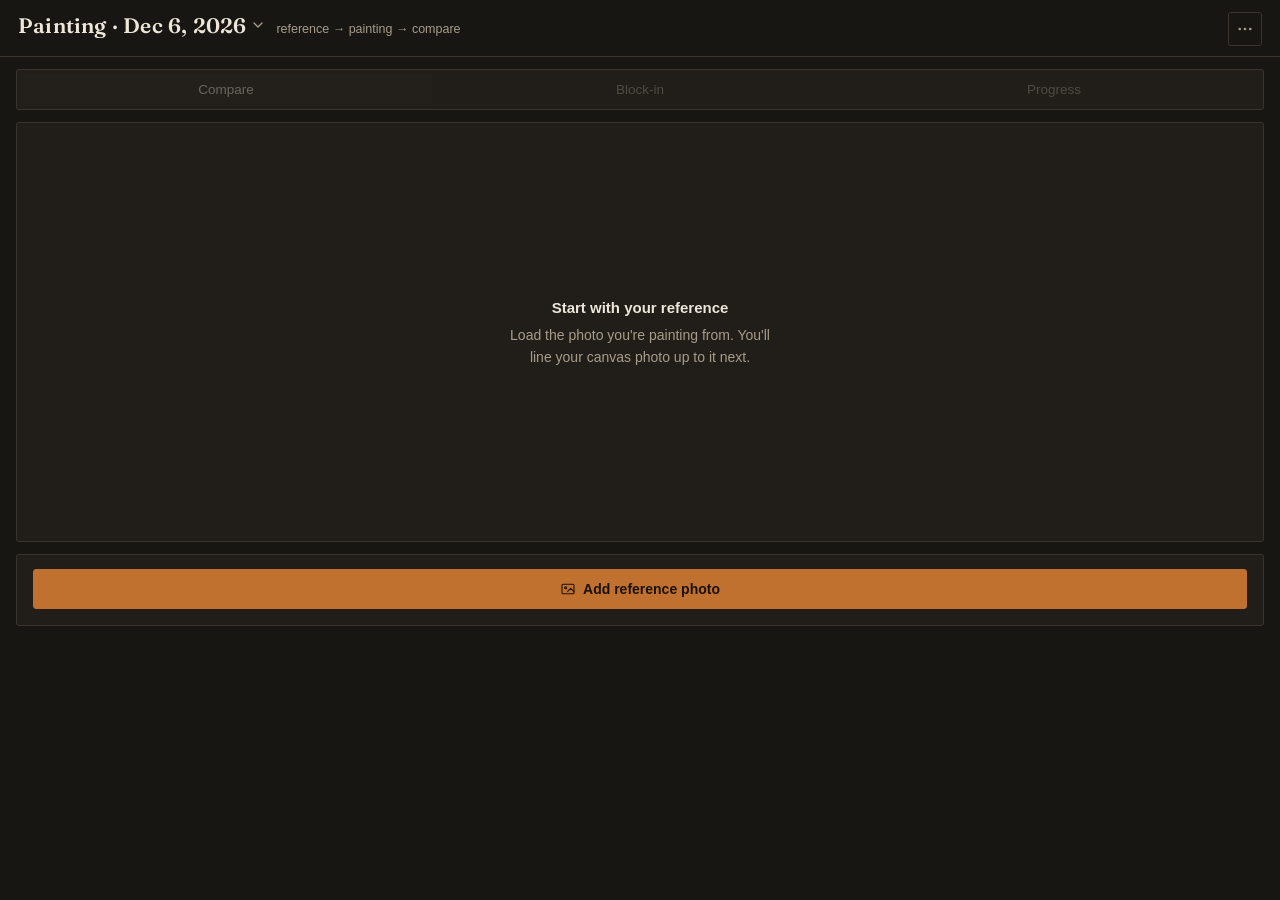
==== commit f958e6bf: "Timer counts from the last photo; total painting time beside it (v2.50) Co-Authored-By: Claude Opus " ====
--- a/index.html
+++ b/index.html
@@ -86,6 +86,16 @@
             <button class="btn small" id="resetAlignBtn">Reset</button>
             <button class="btn small" id="retakeBtn">Retake photo</button>
           </div>
+          <div class="lead-in" id="leadInRow" hidden>
+            <p class="lead-in-label">Painted before this photo? <span>(optional, for the painting time)</span></p>
+            <div class="seg" id="leadInSeg" aria-label="Painting time before this photo">
+              <button data-min="0" class="on">No</button>
+              <button data-min="15">15 min</button>
+              <button data-min="30">30 min</button>
+              <button data-min="60">1 h</button>
+              <button data-min="90">1½ h</button>
+            </div>
+          </div>
           <button class="btn primary full" id="confirmAlignBtn">
             <svg viewBox="0 0 24 24" fill="none" stroke="currentColor" stroke-width="2" stroke-linecap="round" stroke-linejoin="round"><path d="M20 6 9 17l-5-5"/></svg>
             Align &amp; continue
@@ -306,6 +316,11 @@
           <input type="range" id="progSlider" min="0" max="0" step="1" value="0" aria-label="Stage">
         </div>
         <div class="prog-strip" id="progStrip"></div>
+        <div class="prog-start">
+          <button class="btn small" id="progStartBtn" title="Mark the start of a painting session, so the time before your first photo counts">Start painting</button>
+          <span class="prog-live" id="progLiveTimer" title="Time since your last photo (or Start painting)" hidden></span>
+          <span class="prog-start-note" id="progStartNote"></span>
+        </div>
         <div class="ctrl-row">
           <div class="ctrl-label">Even out lighting</div>
           <button class="switch" id="progEvenSwitch" aria-label="Even out the lighting between photos"></button>
--- a/app.css
+++ b/app.css
@@ -232,6 +232,10 @@
 /* pinch-zoomed together across the compare and side-by-side frames */
 .zoom-view{ position:absolute; inset:0; transform-origin: 0 0; }
 .frame img.gray{ filter: grayscale(1) contrast(1.03); }
+/* the painting over the reference: its own layer, so peeking (opacity 0)
+   and back is a fade, not a redraw (Safari otherwise drops an invisible
+   image and has to decode and repaint it at full size when zoomed in) */
+#compareCur{ will-change: opacity; }
 #compareFrame{ touch-action: none; cursor: pointer; -webkit-user-select: none; user-select: none; }
 #compareFrame.adjusting{ cursor: move; outline: 2px solid var(--sienna); outline-offset: -2px; }
 .side-frame{ touch-action: none; cursor: crosshair; -webkit-user-select: none; user-select: none; }
@@ -312,9 +316,13 @@
 .mix-btn:active{ background: var(--panel-2); }
 .mix-btn[hidden]{ display:none; }
 .shape-readout .mix-btn{ margin-left:auto; }
+.mix-swatch{ cursor:pointer; }
 .mix-box{ width: min(420px, 100%); gap:10px; max-height: calc(100dvh - 48px); overflow-y:auto; }
 .mix-title{ font-family:"Fraunces", Georgia, serif; font-size:17px !important; font-weight:600; }
-.mix-swatches{ height:56px; }
+/* on a short screen (a phone on its side) the box scrolls rather than
+   squeezing its parts; the colour strip would otherwise shrink to nothing */
+.mix-box > *{ flex-shrink:0; }
+.mix-swatches{ height:112px; }
 .mix-swatches > div + div{ border-left:2px solid var(--panel); }
 .mix-swlabels{ display:flex; font-size:11px; color: var(--ink-dim); margin-top:-6px; }
 .mix-swlabels span{ flex:1; text-align:center; }
@@ -497,6 +505,10 @@
 .seg{ display:flex; background: var(--panel); border:1px solid var(--line); border-radius: var(--radius); padding:3px; gap:2px; }
 .seg button{ flex:1; padding:7px 6px; font: inherit; font-size:13px; font-weight:500; color: var(--ink-dim); background:transparent; border:none; border-radius:2px; }
 .seg button.on{ background: var(--panel-2); color: var(--ink); }
+.lead-in{ display:flex; flex-direction:column; gap:6px; }
+.lead-in[hidden]{ display:none; }
+.lead-in-label{ margin:0; font-size:13px; }
+.lead-in-label span{ color: var(--ink-dim); font-size:12px; }
 .cmp-actions{ display:flex; gap:8px; }
 .cmp-actions .btn{ flex:1; }
 /* side by side: the bar and the colour card in a row under the images */
@@ -519,6 +531,10 @@
 .prog-info{ margin:0; font-size:13px; line-height:1.45; }
 .prog-info b{ font-weight:600; }
 .prog-info span{ color: var(--ink-dim); }
+.prog-start{ display:flex; align-items:center; gap:10px; }
+.prog-live{ font-size:15px; font-weight:600; font-variant-numeric: tabular-nums; color: var(--sienna); }
+.prog-live[hidden]{ display:none; }
+.prog-start-note{ font-size:12.5px; color: var(--ink-dim); white-space:nowrap; }
 .prog-scrub{ display:flex; align-items:center; gap:12px; }
 .prog-scrub .btn{ flex:0 0 auto; min-width:64px; }
 .prog-scrub input[type=range]{ flex:1; min-width:0; }
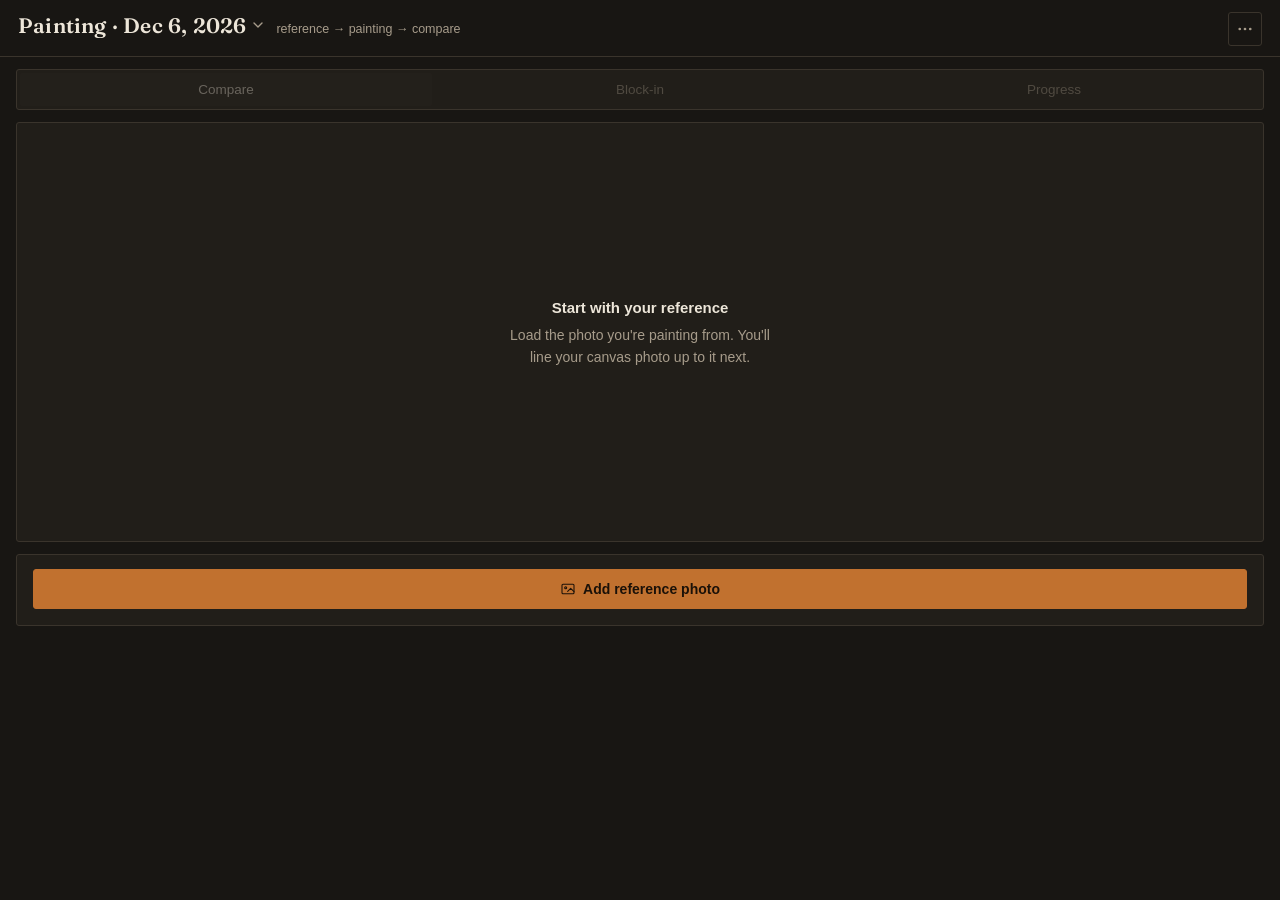
==== commit 21c50127: "Progress shows the session time; Block-in colour readings float in full screen (v2.53) Co-Authored-B" ====
--- a/index.html
+++ b/index.html
@@ -286,15 +286,17 @@
         </div>
         <div class="palette" id="paletteRow" hidden></div>
         <p class="sr-prompt" id="shapePrompt">Tap a mass or a swatch to read its colour</p>
-        <div class="shape-readout" id="shapeReadout" hidden>
-          <span class="sr-swatch" id="shapeSwatch"></span>
-          <span class="sr-text"><span class="sr-name">Paint</span> <span id="shapeText"></span></span>
-          <button class="mix-btn" id="shapeMixBtn" title="Recipe for this paint from your paints">Mix</button>
-        </div>
-        <div class="shape-readout" id="photoReadout" hidden>
-          <span class="sr-swatch" id="photoSwatch"></span>
-          <span class="sr-text"><span class="sr-name">Photo</span> <span id="photoText"></span></span>
-          <button class="mix-btn" id="photoMixBtn" title="Recipe for the photo's colour at this spot from your paints">Mix</button>
+        <div class="shape-readouts" id="shapeReadouts">
+          <div class="shape-readout" id="shapeReadout" hidden>
+            <span class="sr-swatch" id="shapeSwatch"></span>
+            <span class="sr-text"><span class="sr-name">Paint</span> <span id="shapeText"></span></span>
+            <button class="mix-btn" id="shapeMixBtn" title="Recipe for this paint from your paints">Mix</button>
+          </div>
+          <div class="shape-readout" id="photoReadout" hidden>
+            <span class="sr-swatch" id="photoSwatch"></span>
+            <span class="sr-text"><span class="sr-name">Photo</span> <span id="photoText"></span></span>
+            <button class="mix-btn" id="photoMixBtn" title="Recipe for the photo's colour at this spot from your paints">Mix</button>
+          </div>
         </div>
       </div>
     </div>
--- a/app.css
+++ b/app.css
@@ -340,6 +340,10 @@
 .mix-note{ font-size:11.5px !important; color: var(--ink-dim); line-height:1.45 !important; }
 .shape-readout{ display:flex; align-items:center; gap:10px; min-height:32px; font-size:13px; }
 .shape-readout[hidden]{ display:none; }
+/* the paint and photo readings together (one box over the picture in full screen) */
+.shape-readouts{ display:flex; flex-direction:column; gap:14px; }
+.shape-readouts:not(:has(> .shape-readout:not([hidden]))){ display:none; }
+body.full .full-bar .shape-readouts{ gap:8px; }
 .sr-swatch{ flex:0 0 auto; width:32px; height:32px; border-radius: var(--radius); border:1px solid var(--line); background: transparent; }
 .sr-text{ color: var(--ink-dim); }
 .sr-text b{ color: var(--ink); font-weight:600; }
